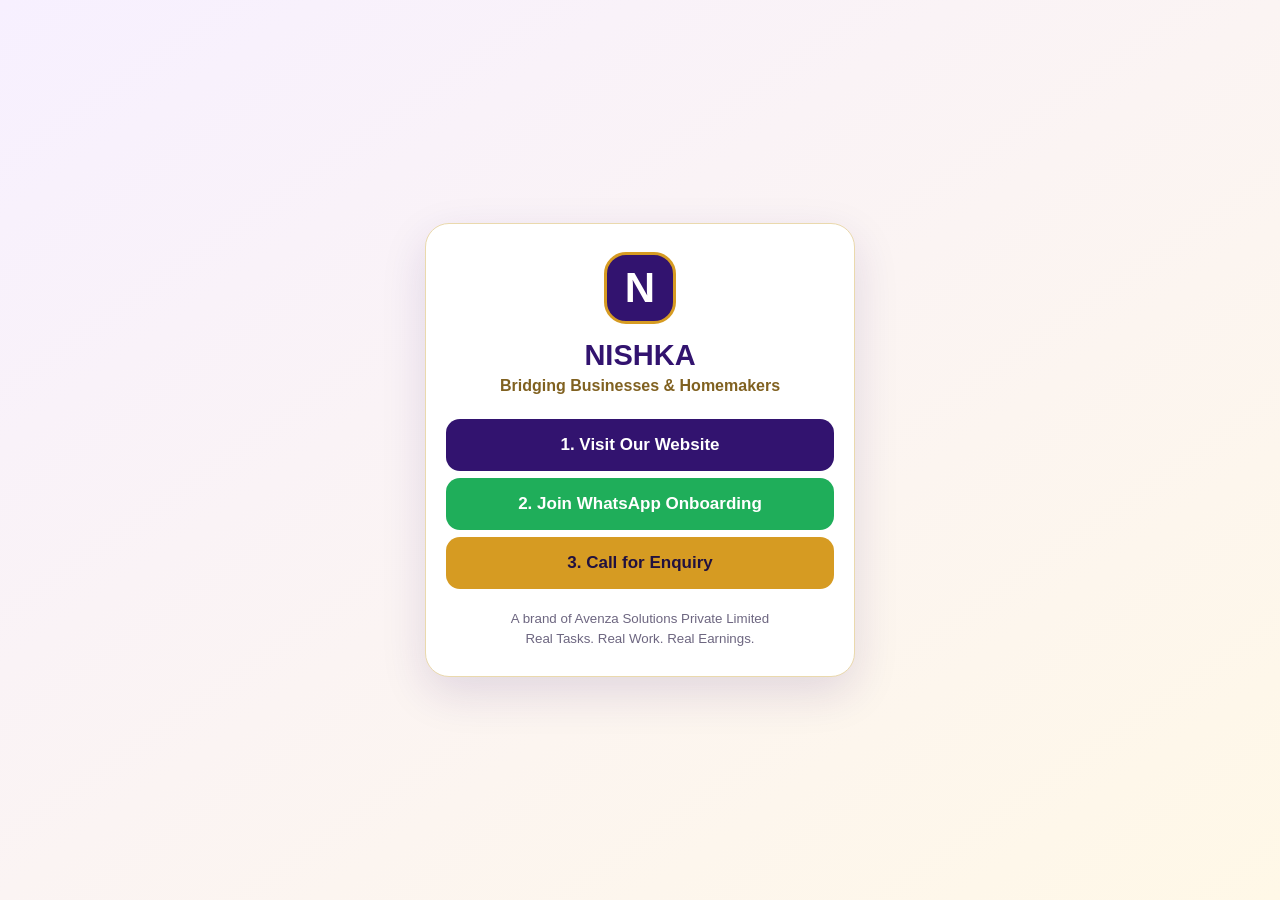
==== connect/index.html @ 734a90cc "Add Nishka QR contact page" ====
<!doctype html>
<html lang="en">
<head>
  <meta charset="utf-8">
  <meta name="viewport" content="width=device-width,initial-scale=1">
  <meta name="theme-color" content="#32136f">
  <title>Connect with Nishka</title>

  <style>
    :root {
      --purple: #32136f;
      --gold: #d69b22;
      --ink: #24164b;
      --cream: #fffaf0;
    }

    * {
      box-sizing: border-box;
    }

    body {
      margin: 0;
      min-height: 100vh;
      font-family: Arial, sans-serif;
      background: linear-gradient(145deg, #f7f0ff, #fff8e7);
      color: var(--ink);
      display: grid;
      place-items: center;
      padding: 22px;
    }

    main {
      width: min(100%, 430px);
      background: #fff;
      border: 1px solid #ead9ad;
      border-radius: 24px;
      padding: 28px 20px;
      box-shadow: 0 16px 45px #32136f22;
      text-align: center;
    }

    .mark {
      width: 72px;
      height: 72px;
      margin: auto;
      border-radius: 22px;
      background: var(--purple);
      color: #fff;
      display: grid;
      place-items: center;
      font-size: 42px;
      font-weight: 800;
      border: 3px solid var(--gold);
    }

    h1 {
      margin: 15px 0 5px;
      font-size: 29px;
      color: var(--purple);
    }

    .tag {
      margin: 0 0 24px;
      color: #806120;
      font-weight: 700;
    }

    a,
    button {
      width: 100%;
      border: 0;
      border-radius: 14px;
      padding: 16px;
      margin: 7px 0;
      font-size: 17px;
      font-weight: 700;
      text-decoration: none;
      display: block;
      cursor: pointer;
    }

    .website {
      background: var(--purple);
      color: #fff;
    }

    .whatsapp {
      background: #1fae5a;
      color: #fff;
    }

    .call {
      background: var(--gold);
      color: #21113f;
    }

    #numbers {
      display: none;
      margin-top: 8px;
      background: var(--cream);
      border-radius: 14px;
      padding: 8px;
    }

    #numbers.show {
      display: block;
    }

    #numbers a {
      background: #fff;
      color: var(--purple);
      border: 1px solid #e5d6b2;
      padding: 13px;
    }

    small {
      display: block;
      margin-top: 20px;
      color: #6d6680;
      line-height: 1.5;
    }
  </style>
</head>

<body>
  <main>
    <div class="mark">N</div>

    <h1>NISHKA</h1>
    <p class="tag">Bridging Businesses &amp; Homemakers</p>

    <a class="website" href="https://nishkaapp.com/">
      1. Visit Our Website
    </a>

    <a class="whatsapp"
       href="https://wa.me/919620001407?text=Hello%20Nishka%2C%20I%20want%20to%20join%20the%20homemaker%20onboarding.">
      2. Join WhatsApp Onboarding
    </a>

    <button class="call"
            type="button"
            aria-expanded="false"
            aria-controls="numbers"
            onclick="toggleNumbers(this)">
      3. Call for Enquiry
    </button>

    <div id="numbers">
      <a href="tel:+918431276990">+91 84312 76990</a>
      <a href="tel:+919742187978">+91 97421 87978</a>
      <a href="tel:+919390408785">+91 93904 08785</a>
      <a href="tel:+919590159433">+91 95901 59433</a>
    </div>

    <small>
      A brand of Avenza Solutions Private Limited<br>
      Real Tasks. Real Work. Real Earnings.
    </small>
  </main>

  <script>
    function toggleNumbers(button) {
      const numbers = document.getElementById("numbers");
      const open = numbers.classList.toggle("show");
      button.setAttribute("aria-expanded", String(open));
    }
  </script>
</body>
</html>
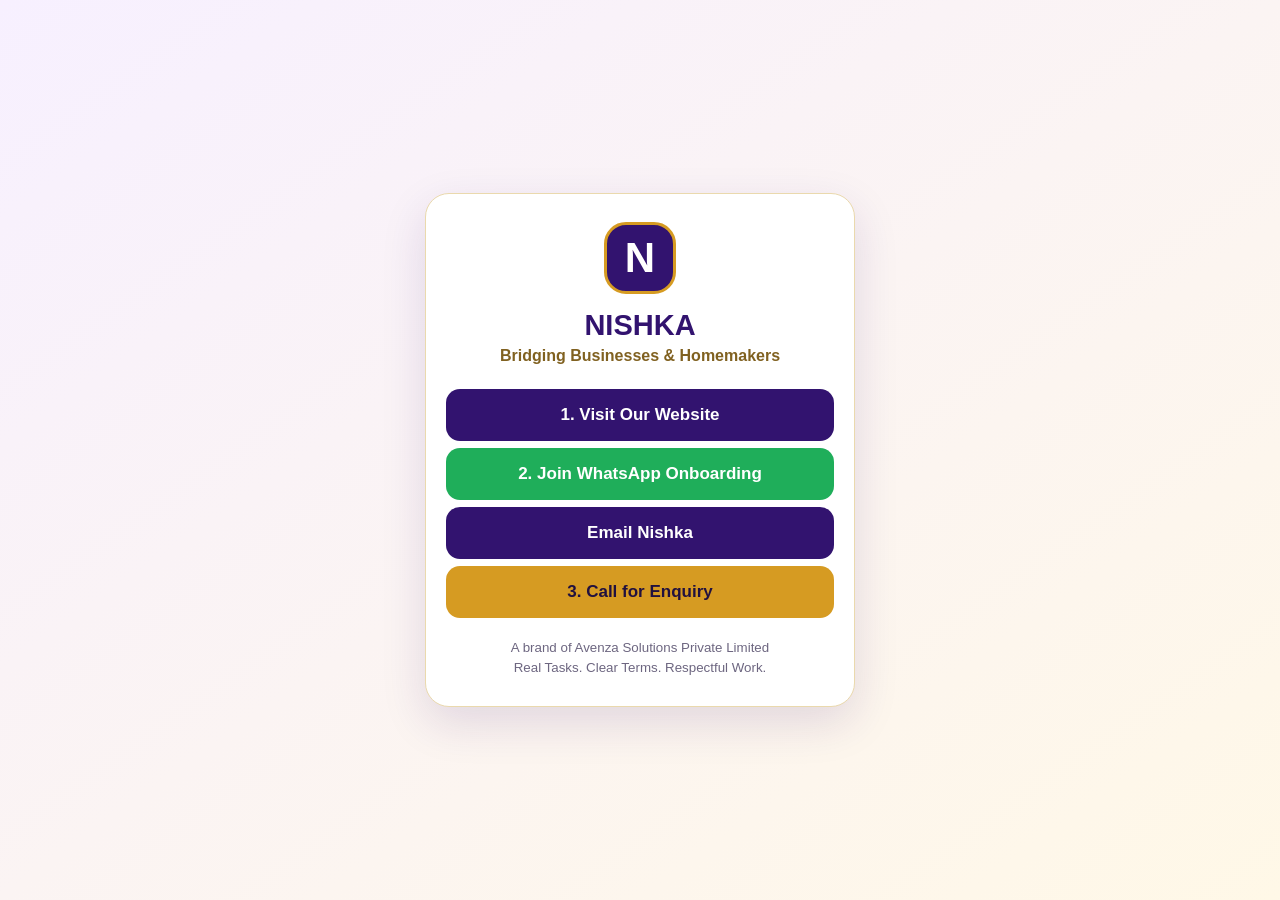
==== commit ce6722d4: "Add files via upload Improve website design, images, forms and SEO" ====
--- a/connect/index.html
+++ b/connect/index.html
@@ -4,7 +4,11 @@
   <meta charset="utf-8">
   <meta name="viewport" content="width=device-width,initial-scale=1">
   <meta name="theme-color" content="#32136f">
-  <title>Connect with Nishka</title>
+  <meta name="description" content="Visit Nishka, join WhatsApp onboarding or call the Bengaluru enquiry team.">
+  <link rel="canonical" href="https://nishkaapp.com/connect/">
+  <link rel="icon" href="../assets/favicon.png" type="image/png">
+  <link rel="apple-touch-icon" href="../assets/apple-touch-icon.png">
+  <title>Connect with Nishka | Bengaluru</title>
 
   <style>
     :root {
@@ -79,6 +83,12 @@
       cursor: pointer;
     }
 
+    a:focus-visible,
+    button:focus-visible {
+      outline: 3px solid var(--gold);
+      outline-offset: 3px;
+    }
+
     .website {
       background: var(--purple);
       color: #fff;
@@ -138,6 +148,10 @@
       2. Join WhatsApp Onboarding
     </a>
 
+    <a class="website" href="mailto:info2nishka@gmail.com">
+      Email Nishka
+    </a>
+
     <button class="call"
             type="button"
             aria-expanded="false"
@@ -146,7 +160,7 @@
       3. Call for Enquiry
     </button>
 
-    <div id="numbers">
+    <div id="numbers" aria-live="polite">
       <a href="tel:+918431276990">+91 84312 76990</a>
       <a href="tel:+919742187978">+91 97421 87978</a>
       <a href="tel:+919390408785">+91 93904 08785</a>
@@ -155,7 +169,7 @@
 
     <small>
       A brand of Avenza Solutions Private Limited<br>
-      Real Tasks. Real Work. Real Earnings.
+      Real Tasks. Clear Terms. Respectful Work.
     </small>
   </main>
 
